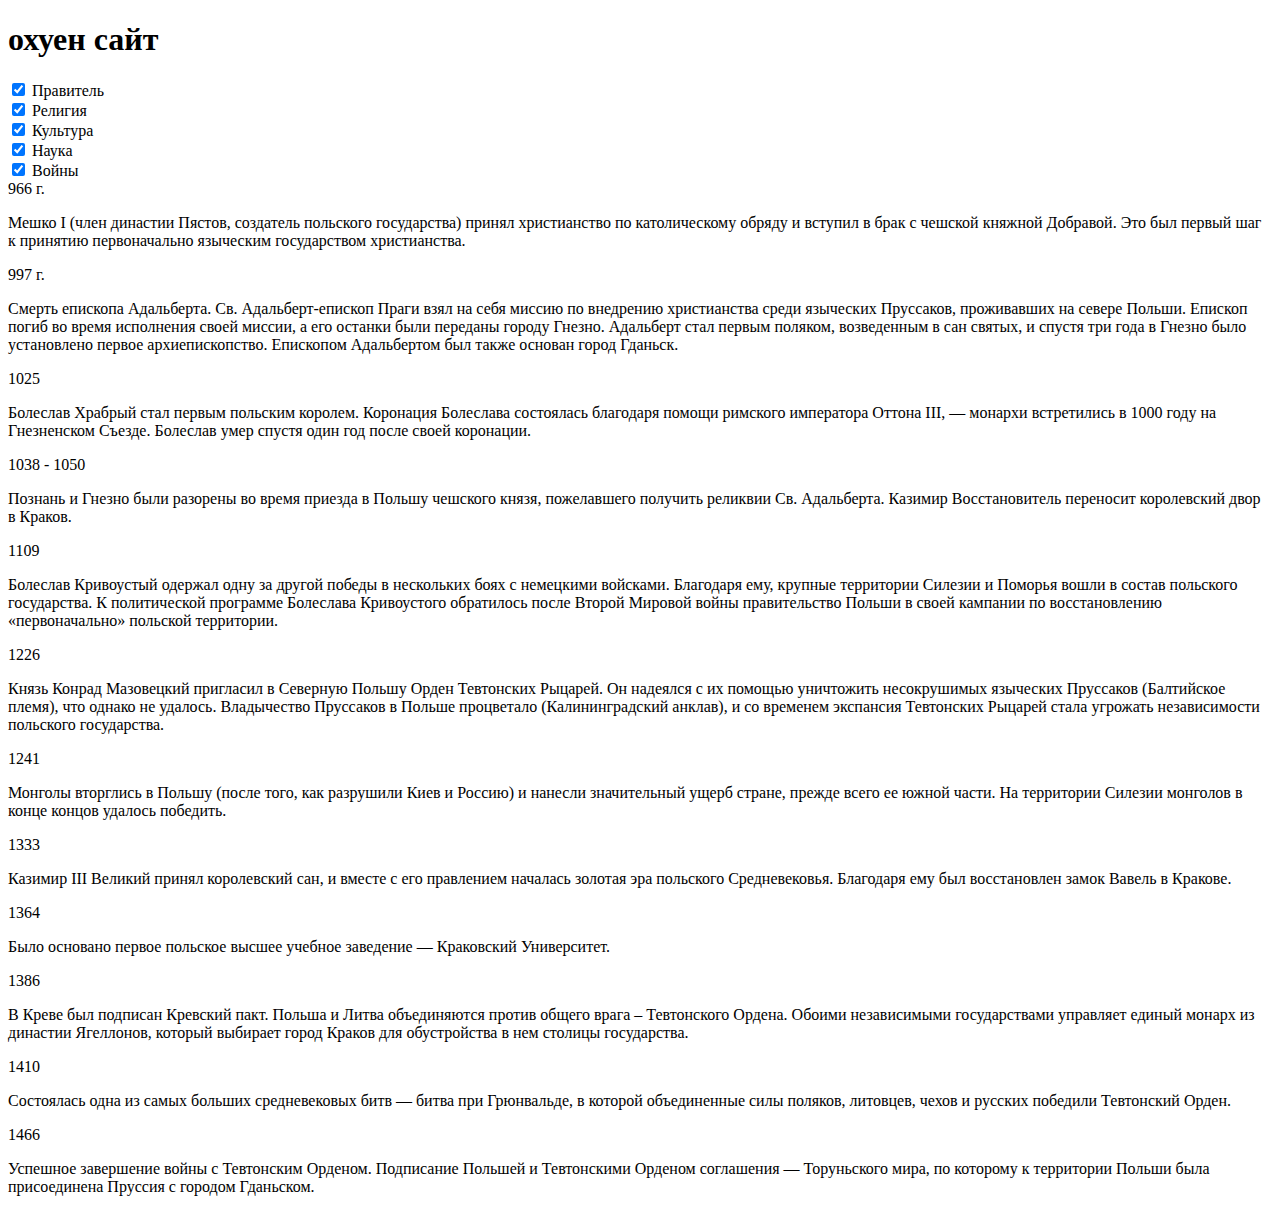
==== src/index.html @ 2d7c65a6 "upgreat" ====
<!DOCTYPE html>
<html lang="en">
<head>
    <meta charset="UTF-8">
    <meta name="viewport" content="width=device-width, initial-scale=1.0">
    <link rel="stylesheet" href="css/style.min.css">
    <title>Chronicle</title>
</head>
<body>
    <h1>охуен сайт</h1>

    <div class="filter">
        <div>
            <input type="checkbox" id="ruler" name="ruler" checked>
            <label for="horns">Правитель</label>
        </div>
    
        <div>
            <input type="checkbox" id="religion" name="religion" checked>
            <label for="horns">Религия</label>
        </div>
    
        <div>
            <input type="checkbox" id="culture" name="culture" checked>
            <label for="scales">Культура</label>
        </div>
    
        <div>
            <input type="checkbox" id="science" name="science" checked>
            <label for="scales">Наука</label>
        </div>
      
        <div>
            <input type="checkbox" id="wars" name="wars" checked>
            <label for="horns">Войны</label>
        </div>
    </div>
    
    <section class="chronos">
        <div data-tag="religion">
            <time datetime="966">966 г.</time>
            <!-- <h3></h3> -->
            <p>Мешко I (член династии Пястов, создатель польского государства) принял христианство по католическому обряду и вступил в брак с чешской княжной Добравой. Это был первый шаг к принятию первоначально языческим государством христианства.</p>
        </div>

        <div data-tag="religion">
            <time datetime="997">997 г.</time>
            <!-- <h3></h3> -->
            <p>Смерть епископа Адальберта. Св. Адальберт-епископ Праги взял на себя миссию по внедрению христианства среди языческих Пруссаков, проживавших на севере Польши. Епископ погиб во время исполнения своей миссии, а его останки были переданы городу Гнезно. Адальберт стал первым поляком, возведенным в сан святых, и спустя три года в Гнезно было установлено первое архиепископство. Епископом Адальбертом был также основан город Гданьск.</p>
        </div>


        <div data-tag="ruler">
            <time datetime="1025">1025</time>
            <!-- <h3></h3> -->
            <p> Болеслав Храбрый стал первым польским королем. Коронация Болеслава состоялась благодаря помощи римского императора Оттона III, — монархи встретились в 1000 году на Гнезненском Съезде. Болеслав умер спустя один год после своей коронации.</p>
        </div>

        <div data-tag="wars">
            <time datetime="1038">1038</time> - <time datetime="1050">1050</time>
            <!-- <h3></h3> -->
            <p>Познань и Гнезно были разорены во время приезда в Польшу чешского князя, пожелавшего получить реликвии Св. Адальберта. Казимир Восстановитель переносит королевский двор в Краков.</p>
        </div>

        <div data-tag="wars">
            <time datetime="1109">1109</time>
            <!-- <h3></h3> -->
            <p>Болеслав Кривоустый одержал одну за другой победы в нескольких боях с немецкими войсками. Благодаря ему, крупные территории Силезии и Поморья вошли в состав польского государства. К политической программе Болеслава Кривоустого обратилось после Второй Мировой войны правительство Польши в своей кампании по восстановлению «первоначально» польской территории.</p>
        </div>

        <div data-tag="wars">
            <time datetime="1226">1226</time>
            <!-- <h3></h3> -->
            <p>Князь Конрад Мазовецкий пригласил в Северную Польшу Орден Тевтонских Рыцарей. Он надеялся с их помощью уничтожить несокрушимых языческих Пруссаков (Балтийское племя), что однако не удалось. Владычество Пруссаков в Польше процветало (Калининградский анклав), и со временем экспансия Тевтонских Рыцарей стала угрожать независимости польского государства.</p>
        </div>

        <div data-tag="wars">
            <time datetime="1241">1241</time>
            <!-- <h3></h3> -->
            <p>Монголы вторглись в Польшу (после того, как разрушили Киев и Россию) и нанесли значительный ущерб стране, прежде всего ее южной части. На территории Силезии монголов в конце концов удалось победить.</p>
        </div>

        <div data-tag="ruler">
            <time datetime="1333">1333</time>
            <!-- <h3></h3> -->
            <p>Казимир III Великий принял королевский сан, и вместе с его правлением началась золотая эра польского Средневековья. Благодаря ему был восстановлен замок Вавель в Кракове.</p>
        </div>

        <div data-tag="science">
            <time datetime="1364">1364</time>
            <!-- <h3></h3> -->
            <p>Было основано первое польское высшее учебное заведение — Краковский Университет.</p>
        </div>

        <div data-tag="ruler">
            <time datetime="1386">1386</time>
            <!-- <h3></h3> -->
            <p>В Креве был подписан Кревский пакт. Польша и Литва объединяются против общего врага – Тевтонского Ордена. Обоими независимыми государствами управляет единый монарх из династии Ягеллонов, который выбирает город Краков для обустройства в нем столицы государства.</p>
        </div>

        <div data-tag="wars">
            <time datetime="1410">1410</time>
            <!-- <h3></h3> -->
            <p>Состоялась одна из самых больших средневековых битв — битва при Грюнвальде, в которой объединенные силы поляков, литовцев, чехов и русских победили Тевтонский Орден.</p>
        </div>

        <div data-tag="wars">
            <time datetime="1466">1466</time>
            <!-- <h3></h3> -->
            <p>Успешное завершение войны с Тевтонским Орденом. Подписание Польшей и Тевтонскими Орденом соглашения — Торуньского мира, по которому к территории Польши была присоединена Пруссия с городом Гданьском.</p>
        </div>

        <div data-tag="">
            <time datetime=""></time>
            <!-- <h3></h3> -->
            <p></p>
        </div>

        <div data-tag="">
            <time datetime=""></time>
            <!-- <h3></h3> -->
            <p></p>
        </div>

    </section>


    <script src="js/app.js"></script>
    
</body>
</html>
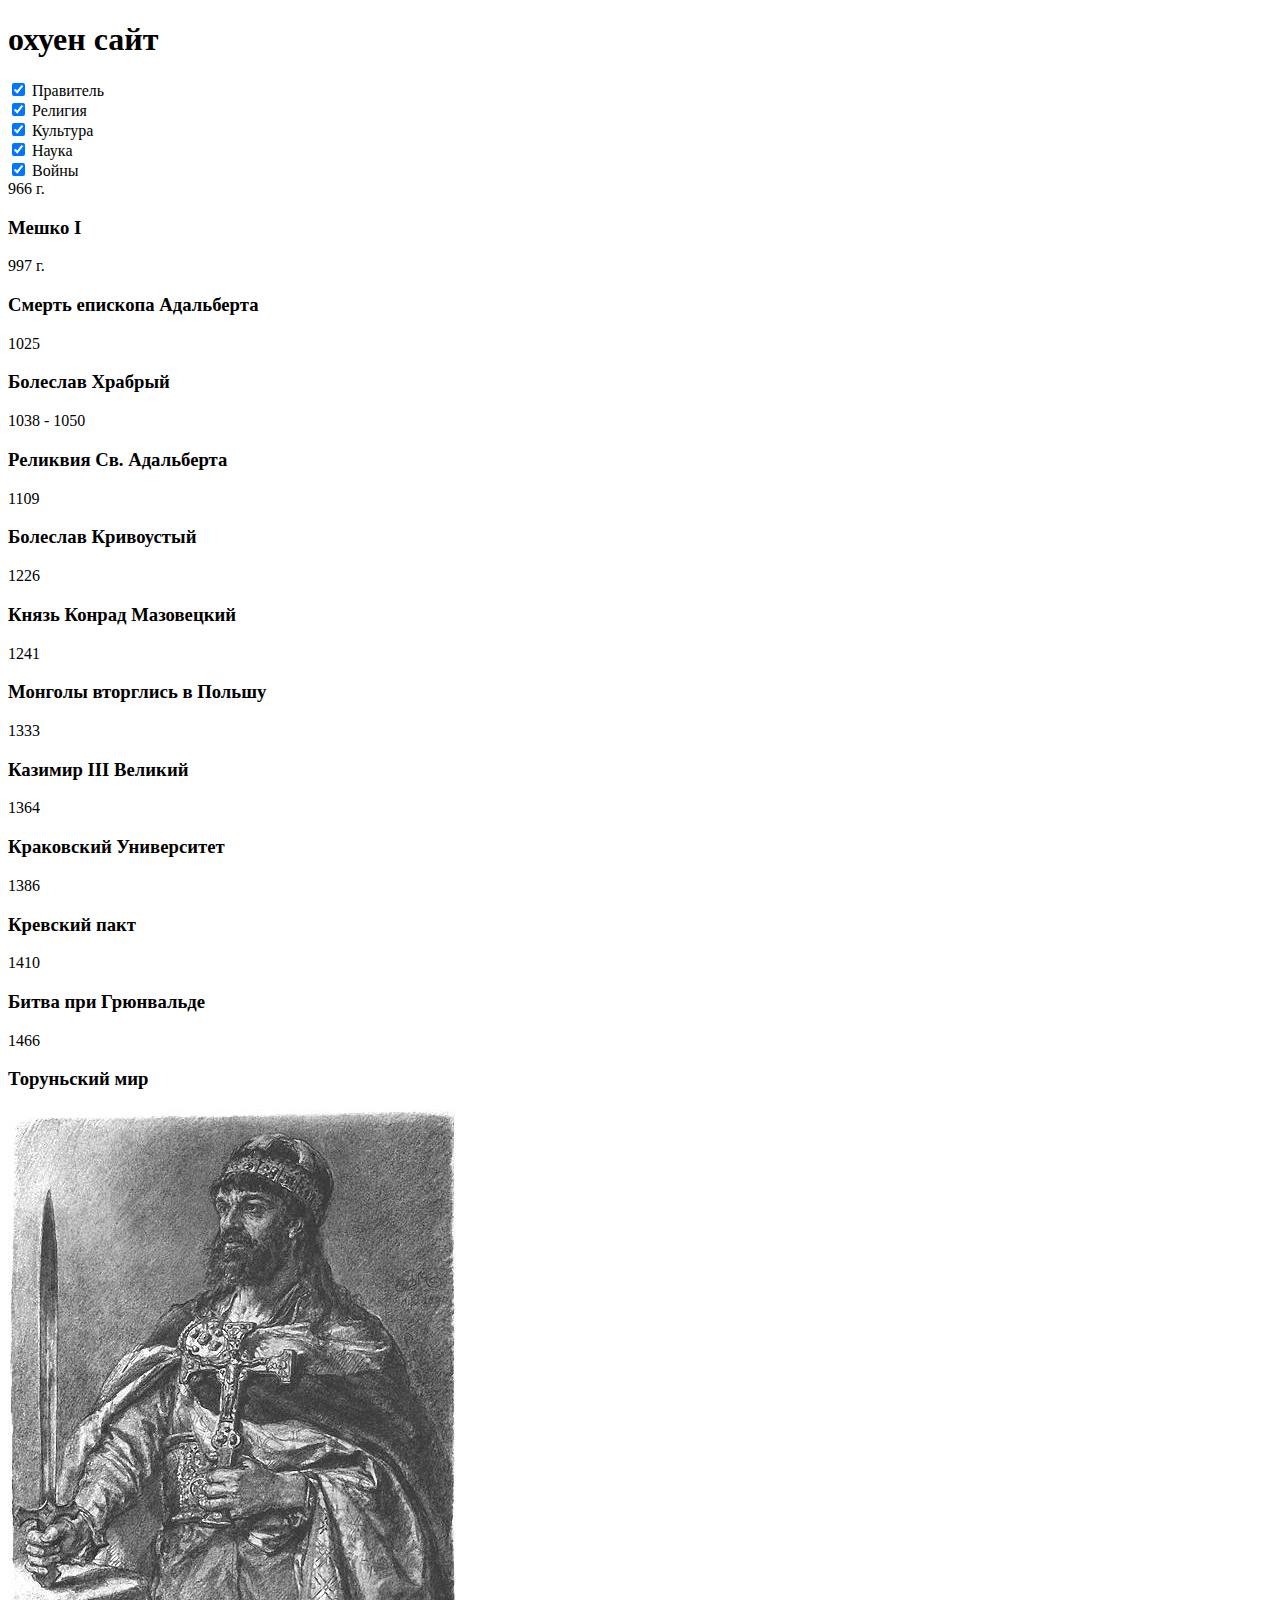
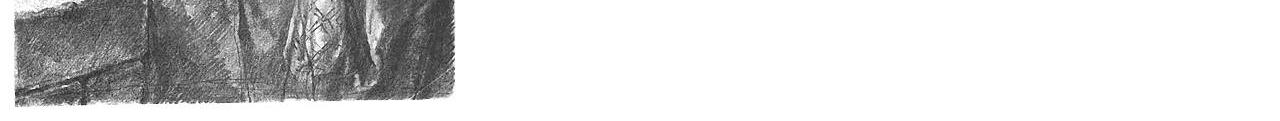
==== commit 234dfb84: "don't sleep" ====
--- a/src/index.html
+++ b/src/index.html
@@ -8,121 +8,153 @@
 </head>
 <body>
     <h1>охуен сайт</h1>
-
-    <div class="filter">
-        <div>
-            <input type="checkbox" id="ruler" name="ruler" checked>
-            <label for="horns">Правитель</label>
+    <main class="main">
+        <div class="main__left-block">
+            <div class="main__filter">
+                <div>
+                    <input type="checkbox" id="ruler" name="ruler" checked>
+                    <label for="horns">Правитель</label>
+                </div>
+            
+                <div>
+                    <input type="checkbox" id="religion" name="religion" checked>
+                    <label for="horns">Религия</label>
+                </div>
+            
+                <div>
+                    <input type="checkbox" id="culture" name="culture" checked>
+                    <label for="scales">Культура</label>
+                </div>
+            
+                <div>
+                    <input type="checkbox" id="science" name="science" checked>
+                    <label for="scales">Наука</label>
+                </div>
+              
+                <div>
+                    <input type="checkbox" id="wars" name="wars" checked>
+                    <label for="horns">Войны</label>
+                </div>
+            </div>
+            <div class="main__chronos-line">
+                <div class="main__chronos-item" data-tag="religion" data-active="true">
+                    <div class="main__chronos-content main__chronos-content_religion">
+                        <time datetime="966">966 г.</time>
+                        <h3>Мешко I</h3>
+                        <!-- <p>Мешко I (член династии Пястов, создатель польского государства) принял христианство по католическому обряду и вступил в брак с чешской княжной Добравой. Это был первый шаг к принятию первоначально языческим государством христианства.</p> -->
+                    </div>
+                </div>
+        
+                <div class="main__chronos-item" data-tag="religion" data-active="false">
+                    <div class="main__chronos-content main__chronos-content_religion">
+                        <time datetime="997">997 г.</time>
+                        <h3>Смерть епископа Адальберта</h3>
+                        <!-- <p>Смерть епископа Адальберта. Св. Адальберт-епископ Праги взял на себя миссию по внедрению христианства среди языческих Пруссаков, проживавших на севере Польши. Епископ погиб во время исполнения своей миссии, а его останки были переданы городу Гнезно. Адальберт стал первым поляком, возведенным в сан святых, и спустя три года в Гнезно было установлено первое архиепископство. Епископом Адальбертом был также основан город Гданьск.</p> -->
+                    </div>
+                </div>
+        
+                <div class="main__chronos-item" data-tag="ruler" data-active="false">
+                    <div class="main__chronos-content main__chronos-content_ruler">
+                        <time datetime="1025">1025</time>
+                        <h3>Болеслав Храбрый</h3>
+                        <!-- <p> Болеслав Храбрый стал первым польским королем. Коронация Болеслава состоялась благодаря помощи римского императора Оттона III, — монархи встретились в 1000 году на Гнезненском Съезде. Болеслав умер спустя один год после своей коронации.</p> -->
+                    </div>
+                </div>
+        
+                <div class="main__chronos-item" data-tag="wars" data-active="false">
+                    <div class="main__chronos-content main__chronos-content_wars">
+                        <time datetime="1038">1038</time> - <time datetime="1050">1050</time>
+                        <h3>Реликвия Св. Адальберта</h3>
+                        <!-- <p>Познань и Гнезно были разорены во время приезда в Польшу чешского князя, пожелавшего получить реликвии Св. Адальберта. Казимир Восстановитель переносит королевский двор в Краков.</p> -->
+                    </div>      
+                </div>
+        
+                <div class="main__chronos-item" data-tag="wars" data-active="false">
+                    <div class="main__chronos-content main__chronos-content_wars">
+                        <time datetime="1109">1109</time>
+                        <h3>Болеслав Кривоустый</h3>
+                        <!-- <p>Болеслав Кривоустый одержал одну за другой победы в нескольких боях с немецкими войсками. Благодаря ему, крупные территории Силезии и Поморья вошли в состав польского государства. К политической программе Болеслава Кривоустого обратилось после Второй Мировой войны правительство Польши в своей кампании по восстановлению «первоначально» польской территории.</p> -->
+                    </div>                     
+                </div>
+        
+                <div class="main__chronos-item" data-tag="wars" data-active="false">
+                    <div class="main__chronos-content main__chronos-content_wars">
+                        <time datetime="1226">1226</time>
+                        <h3>Князь Конрад Мазовецкий</h3>
+                        <!-- <p>Князь Конрад Мазовецкий пригласил в Северную Польшу Орден Тевтонских Рыцарей. Он надеялся с их помощью уничтожить несокрушимых языческих Пруссаков (Балтийское племя), что однако не удалось. Владычество Пруссаков в Польше процветало (Калининградский анклав), и со временем экспансия Тевтонских Рыцарей стала угрожать независимости польского государства.</p> -->
+                    </div>                    
+                </div>
+        
+                <div class="main__chronos-item" data-tag="wars" data-active="false">
+                    <div class="main__chronos-content main__chronos-content_wars">
+                        <time datetime="1241">1241</time>
+                        <h3>Монголы вторглись в Польшу</h3>
+                        <!-- <p>Монголы вторглись в Польшу (после того, как разрушили Киев и Россию) и нанесли значительный ущерб стране, прежде всего ее южной части. На территории Силезии монголов в конце концов удалось победить.</p> -->
+                    </div>       
+                </div>
+        
+                <div class="main__chronos-item" data-tag="ruler" data-active="false">
+                    <div class="main__chronos-content main__chronos-content_ruler">
+                        <time datetime="1333">1333</time>
+                        <h3>Казимир III Великий</h3>
+                        <!-- <p>Казимир III Великий принял королевский сан, и вместе с его правлением началась золотая эра польского Средневековья. Благодаря ему был восстановлен замок Вавель в Кракове.</p> -->
+                    </div>      
+                </div>
+        
+                <div class="main__chronos-item" data-tag="science" data-active="false">
+                    <div class="main__chronos-content main__chronos-content_science">
+                        <time datetime="1364">1364</time>
+                        <h3>Краковский Университет</h3>
+                        <!-- <p>Было основано первое польское высшее учебное заведение — Краковский Университет.</p> -->
+                    </div>            
+                </div>
+        
+                <div class="main__chronos-item" data-tag="ruler" data-active="false">
+                    <div class="main__chronos-content main__chronos-content_ruler">
+                        <time datetime="1386">1386</time>
+                        <h3>Кревский пакт</h3>
+                        <!-- <p>В Креве был подписан Кревский пакт. Польша и Литва объединяются против общего врага – Тевтонского Ордена. Обоими независимыми государствами управляет единый монарх из династии Ягеллонов, который выбирает город Краков для обустройства в нем столицы государства.</p> -->
+                    </div>  
+                </div>
+        
+                <div class="main__chronos-item" data-tag="wars" data-active="false">
+                    <div class="main__chronos-content main__chronos-content_wars">
+                        <time datetime="1410">1410</time>
+                        <h3>Битва при Грюнвальде</h3>
+                        <!-- <p>Состоялась одна из самых больших средневековых битв — битва при Грюнвальде, в которой объединенные силы поляков, литовцев, чехов и русских победили Тевтонский Орден.</p> -->
+                    </div>  
+                </div>
+        
+                <div class="main__chronos-item" data-tag="wars" data-active="false">
+                    <div class="main__chronos-content main__chronos-content_wars">
+                        <time datetime="1466">1466</time>
+                        <h3>Торуньский мир</h3>
+                        <!-- <p>Успешное завершение войны с Тевтонским Орденом. Подписание Польшей и Тевтонскими Орденом соглашения — Торуньского мира, по которому к территории Польши была присоединена Пруссия с городом Гданьском.</p> -->
+                    </div>  
+                </div>
+        
+                <div class="main__chronos-item" data-tag="" data-active="false">
+                    <time datetime=""></time>
+                    <!-- <h3></h3> -->
+                    <p></p>
+                </div>
+        
+                <div data-tag="">
+                    <time datetime=""></time>
+                    <!-- <h3></h3> -->
+                    <p></p>
+                </div>
+        
+            </div>
         </div>
+        <div class="main__discription">
+            <div class="main__king">
+                <img alt="ruler image" class="main__king-avatar" src="./images/Mieszko1.jpg">
+            </div>
+        </div>
+        
+    </main>
     
-        <div>
-            <input type="checkbox" id="religion" name="religion" checked>
-            <label for="horns">Религия</label>
-        </div>
-    
-        <div>
-            <input type="checkbox" id="culture" name="culture" checked>
-            <label for="scales">Культура</label>
-        </div>
-    
-        <div>
-            <input type="checkbox" id="science" name="science" checked>
-            <label for="scales">Наука</label>
-        </div>
-      
-        <div>
-            <input type="checkbox" id="wars" name="wars" checked>
-            <label for="horns">Войны</label>
-        </div>
-    </div>
-    
-    <section class="chronos">
-        <div data-tag="religion">
-            <time datetime="966">966 г.</time>
-            <!-- <h3></h3> -->
-            <p>Мешко I (член династии Пястов, создатель польского государства) принял христианство по католическому обряду и вступил в брак с чешской княжной Добравой. Это был первый шаг к принятию первоначально языческим государством христианства.</p>
-        </div>
-
-        <div data-tag="religion">
-            <time datetime="997">997 г.</time>
-            <!-- <h3></h3> -->
-            <p>Смерть епископа Адальберта. Св. Адальберт-епископ Праги взял на себя миссию по внедрению христианства среди языческих Пруссаков, проживавших на севере Польши. Епископ погиб во время исполнения своей миссии, а его останки были переданы городу Гнезно. Адальберт стал первым поляком, возведенным в сан святых, и спустя три года в Гнезно было установлено первое архиепископство. Епископом Адальбертом был также основан город Гданьск.</p>
-        </div>
-
-
-        <div data-tag="ruler">
-            <time datetime="1025">1025</time>
-            <!-- <h3></h3> -->
-            <p> Болеслав Храбрый стал первым польским королем. Коронация Болеслава состоялась благодаря помощи римского императора Оттона III, — монархи встретились в 1000 году на Гнезненском Съезде. Болеслав умер спустя один год после своей коронации.</p>
-        </div>
-
-        <div data-tag="wars">
-            <time datetime="1038">1038</time> - <time datetime="1050">1050</time>
-            <!-- <h3></h3> -->
-            <p>Познань и Гнезно были разорены во время приезда в Польшу чешского князя, пожелавшего получить реликвии Св. Адальберта. Казимир Восстановитель переносит королевский двор в Краков.</p>
-        </div>
-
-        <div data-tag="wars">
-            <time datetime="1109">1109</time>
-            <!-- <h3></h3> -->
-            <p>Болеслав Кривоустый одержал одну за другой победы в нескольких боях с немецкими войсками. Благодаря ему, крупные территории Силезии и Поморья вошли в состав польского государства. К политической программе Болеслава Кривоустого обратилось после Второй Мировой войны правительство Польши в своей кампании по восстановлению «первоначально» польской территории.</p>
-        </div>
-
-        <div data-tag="wars">
-            <time datetime="1226">1226</time>
-            <!-- <h3></h3> -->
-            <p>Князь Конрад Мазовецкий пригласил в Северную Польшу Орден Тевтонских Рыцарей. Он надеялся с их помощью уничтожить несокрушимых языческих Пруссаков (Балтийское племя), что однако не удалось. Владычество Пруссаков в Польше процветало (Калининградский анклав), и со временем экспансия Тевтонских Рыцарей стала угрожать независимости польского государства.</p>
-        </div>
-
-        <div data-tag="wars">
-            <time datetime="1241">1241</time>
-            <!-- <h3></h3> -->
-            <p>Монголы вторглись в Польшу (после того, как разрушили Киев и Россию) и нанесли значительный ущерб стране, прежде всего ее южной части. На территории Силезии монголов в конце концов удалось победить.</p>
-        </div>
-
-        <div data-tag="ruler">
-            <time datetime="1333">1333</time>
-            <!-- <h3></h3> -->
-            <p>Казимир III Великий принял королевский сан, и вместе с его правлением началась золотая эра польского Средневековья. Благодаря ему был восстановлен замок Вавель в Кракове.</p>
-        </div>
-
-        <div data-tag="science">
-            <time datetime="1364">1364</time>
-            <!-- <h3></h3> -->
-            <p>Было основано первое польское высшее учебное заведение — Краковский Университет.</p>
-        </div>
-
-        <div data-tag="ruler">
-            <time datetime="1386">1386</time>
-            <!-- <h3></h3> -->
-            <p>В Креве был подписан Кревский пакт. Польша и Литва объединяются против общего врага – Тевтонского Ордена. Обоими независимыми государствами управляет единый монарх из династии Ягеллонов, который выбирает город Краков для обустройства в нем столицы государства.</p>
-        </div>
-
-        <div data-tag="wars">
-            <time datetime="1410">1410</time>
-            <!-- <h3></h3> -->
-            <p>Состоялась одна из самых больших средневековых битв — битва при Грюнвальде, в которой объединенные силы поляков, литовцев, чехов и русских победили Тевтонский Орден.</p>
-        </div>
-
-        <div data-tag="wars">
-            <time datetime="1466">1466</time>
-            <!-- <h3></h3> -->
-            <p>Успешное завершение войны с Тевтонским Орденом. Подписание Польшей и Тевтонскими Орденом соглашения — Торуньского мира, по которому к территории Польши была присоединена Пруссия с городом Гданьском.</p>
-        </div>
-
-        <div data-tag="">
-            <time datetime=""></time>
-            <!-- <h3></h3> -->
-            <p></p>
-        </div>
-
-        <div data-tag="">
-            <time datetime=""></time>
-            <!-- <h3></h3> -->
-            <p></p>
-        </div>
-
-    </section>
 
 
     <script src="js/app.js"></script>
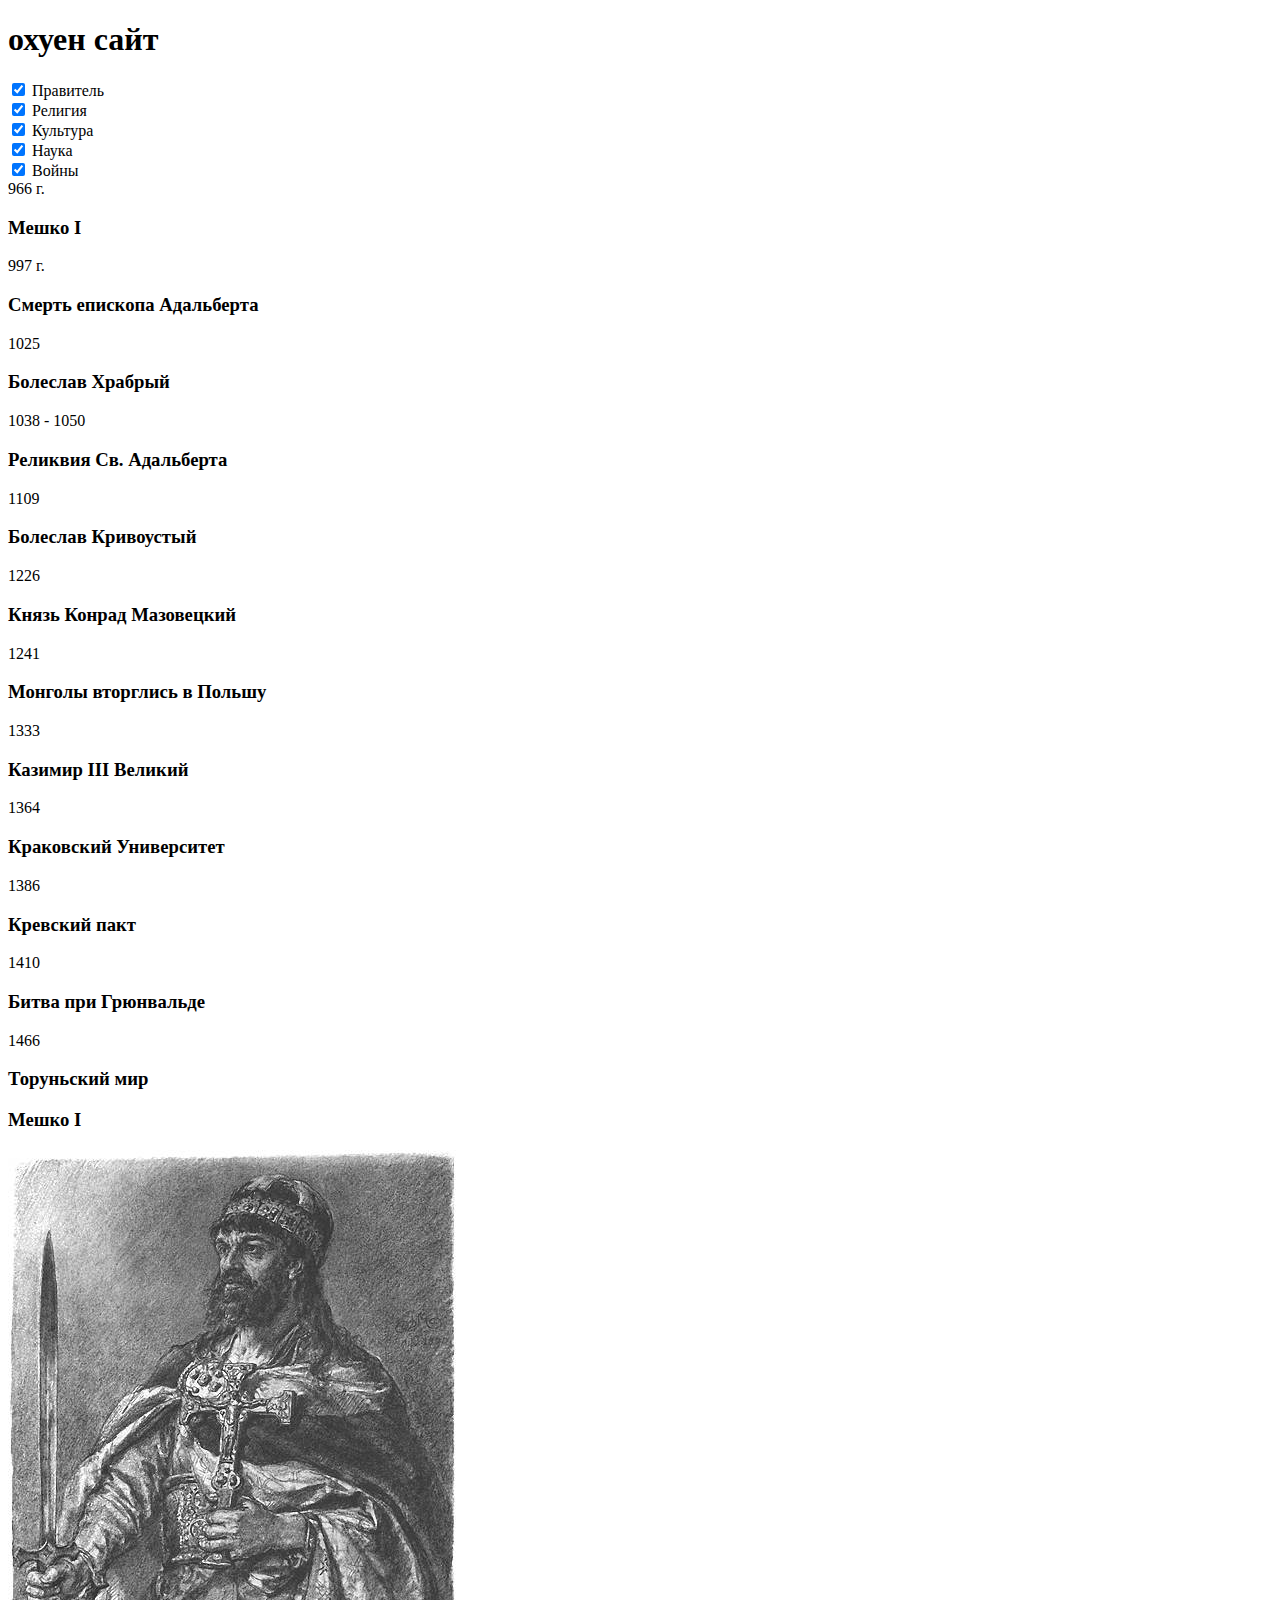
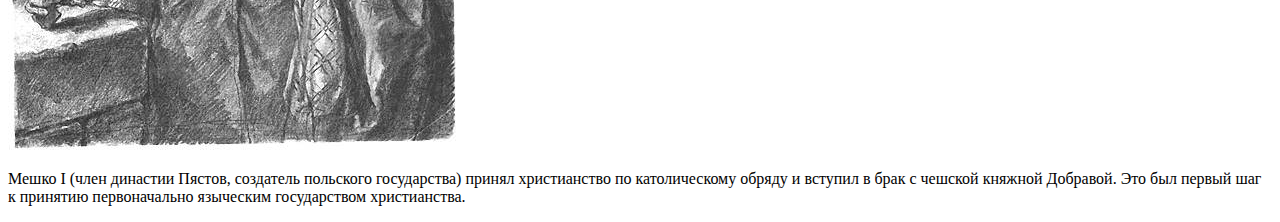
==== commit e0817b81: "don't sleep" ====
--- a/src/index.html
+++ b/src/index.html
@@ -148,9 +148,9 @@
             </div>
         </div>
         <div class="main__discription">
-            <div class="main__king">
-                <img alt="ruler image" class="main__king-avatar" src="./images/Mieszko1.jpg">
-            </div>
+            <h3 class="main__discription-title">Мешко I</h3>
+            <img alt="ruler image" class="main__king-avatar" src="./images/Mieszko1.jpg">
+            <p class="main__discription-text">Мешко I (член династии Пястов, создатель польского государства) принял христианство по католическому обряду и вступил в брак с чешской княжной Добравой. Это был первый шаг к принятию первоначально языческим государством христианства.</p>
         </div>
         
     </main>
